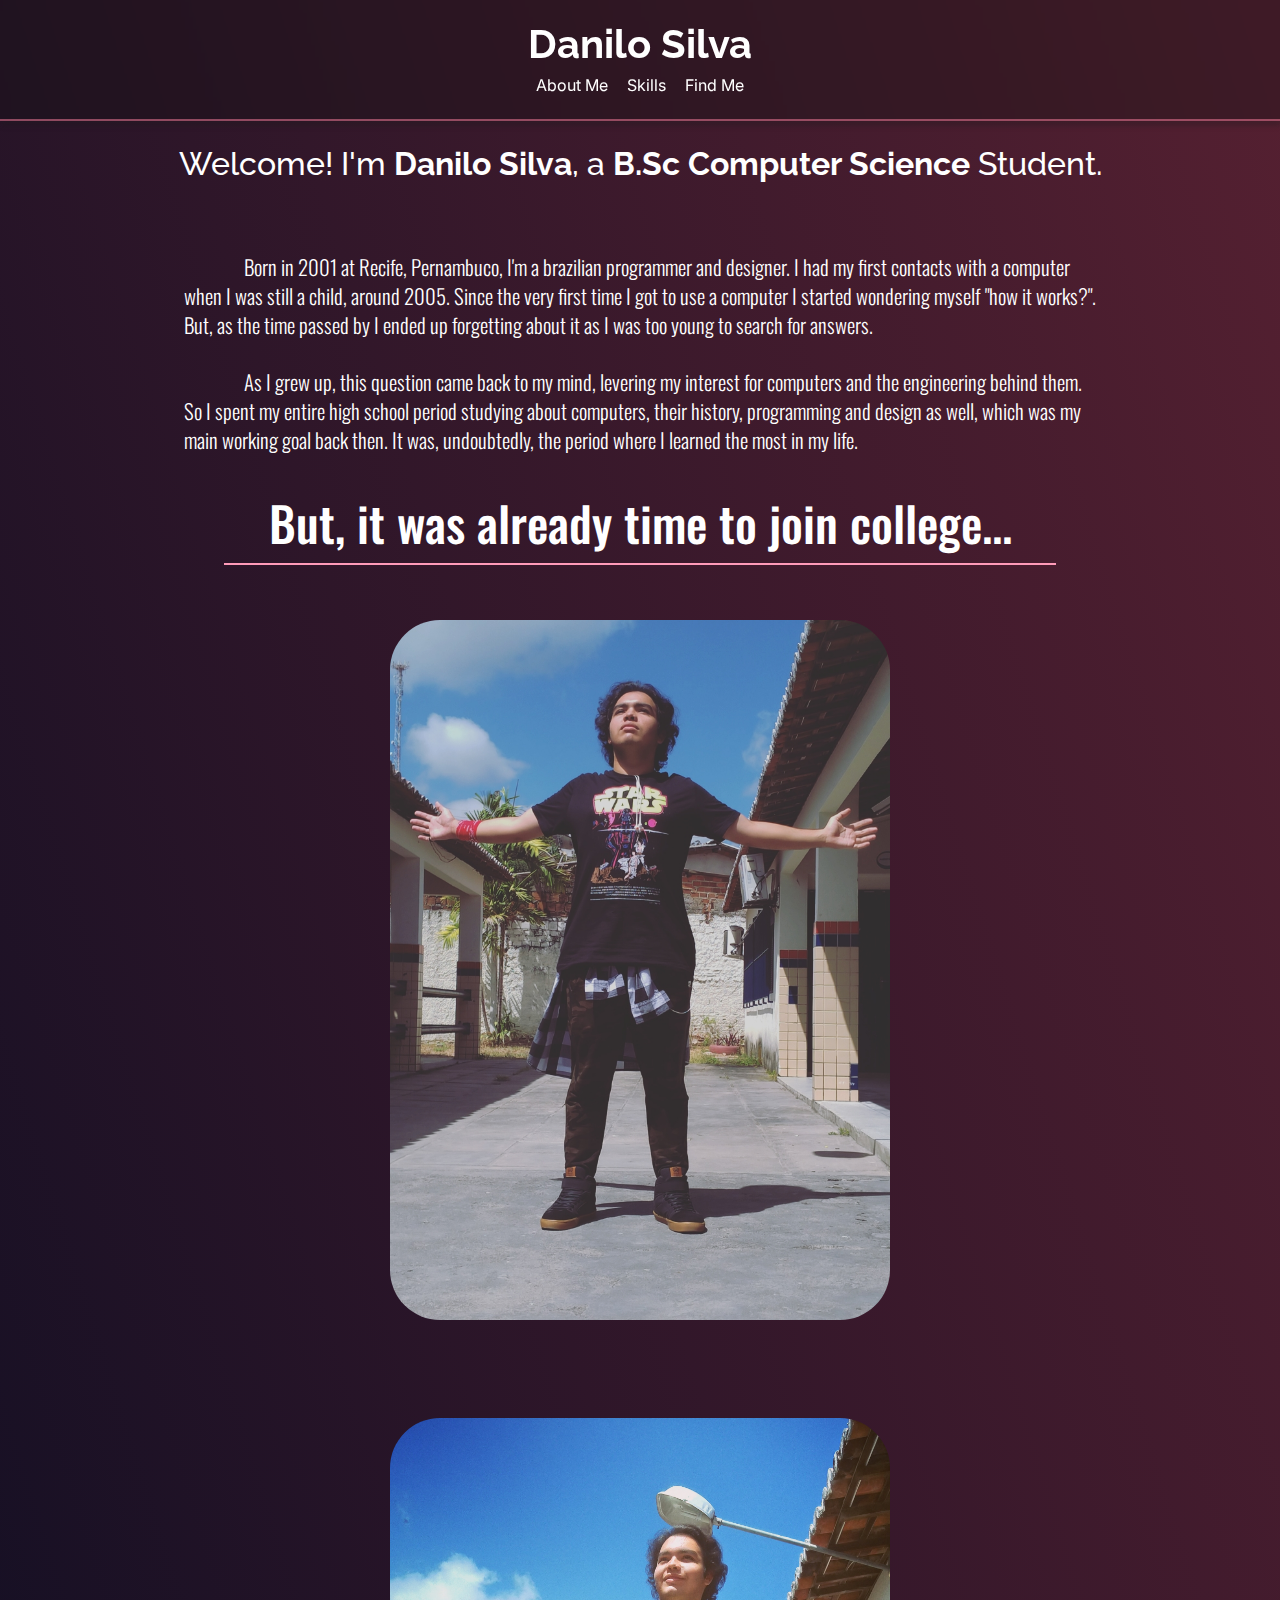
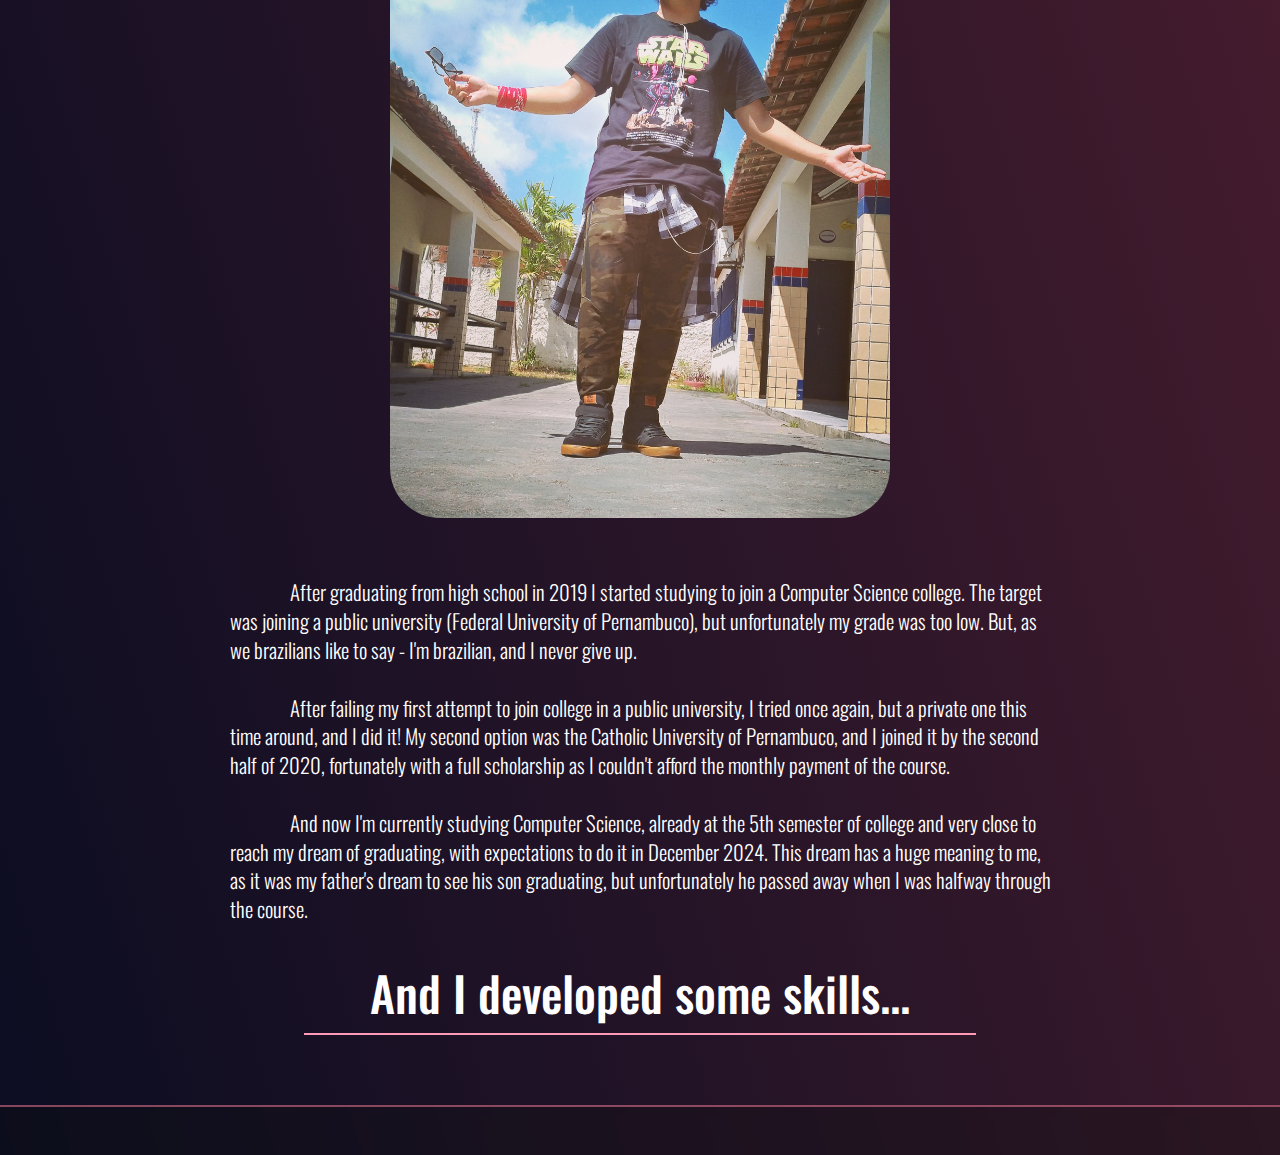
==== index.html @ d2ba4425 "adding project to the repository" ====
<!DOCTYPE html>
<html lang="en">
  <head>
    <meta charset="UTF-8" />
    <meta http-equiv="X-UA-Compatible" content="IE=edge" />
    <meta name="viewport" content="width=device-width, initial-scale=1.0" />
    <meta
      name="description"
      content="Curriculum of Danilo Silva, a B.Sc Computer Science student."
    />
    <title>Danilo Silva B.Sc CS Student</title>

    <!-- Icon -->
    <link rel="icon" type="image/x-icon" href="./assets/icon/favicon.ico" />

    <!-- CSS -->
    <link rel="stylesheet" href="./reset.css" />
    <link rel="stylesheet" href="./style.css" />

    <!-- Fonts -->
    <link rel="preconnect" href="https://fonts.googleapis.com" />
    <link rel="preconnect" href="https://fonts.gstatic.com" crossorigin />
    <link
      href="https://fonts.googleapis.com/css2?family=Inter&family=Oswald:wght@300;400;500&family=Raleway:wght@400;500;700&display=swap"
      rel="stylesheet"
    />
  </head>
  <body>
    <!-- Page Header -->
    <header class="pageHeader">
      <div class="headerTitle">
        <h1 class="headerTitleText">Danilo Silva</h1>
      </div>
      <nav class="headerNavigationMenu">
        <a class="menuOption" href="#about" id="aboutOption">About Me</a>
        <a class="menuOption" href="#skills" id="skillsOption">Skills</a>
        <a class="menuOption" href="#findMe" id="contactOption">Find Me</a>
      </nav>
    </header>

    <!-- Page Main Content -->
    <main class="pageMainContent">
      <div class="mainContentParentDiv">
        <div class="mainContentTitle">
          <h1 class="mainContentTitleText">
            Welcome! I'm <span id="titleSpan">Danilo Silva</span>, a
            <span id="titleSpan">B.Sc Computer Science</span> Student.
          </h1>
        </div>
        <div class="middleContentWrapper" id="about">
          <section class="firstBiographyContent" id="firstBioSection">
            <div class="firstBioDiv">
              <pre class="firstBiographyText">
                Born in 2001 at Recife, Pernambuco, I'm a brazilian programmer and designer. I had my first contacts with a computer <br /> when I was still a child, around 2005. Since the very first time I got to use a computer I started wondering myself "how it works?". <br /> But, as the time passed by I ended up forgetting about it as I was too young to search for answers.

                As I grew up, this question came back to my mind, levering my interest for computers and the engineering behind them. <br /> So I spent my entire high school period studying about computers, their history, programming and design as well, which was my <br /> main working goal back then. It was, undoubtedly, the period where I learned the most in my life.
              </pre>
              <div class="firstImpactTextDiv">
                <a href="#secondBioSection" id="scrollToSecondBio"
                  ><h3 class="firstImpactText">
                    But, it was already
                    <span id="collegeTime">time to join college...</span>
                  </h3>
                </a>
              </div>
            </div>
            <div class="firstImageDiv">
              <img
                src="assets/images/IMG_20191203_114651_230.jpg"
                id="daniloPic1"
              />
            </div>
          </section>
          <section class="secondBiographyContent" id="secondBioSection">
            <div class="secondImageDiv">
              <img
                src="./assets/images/IMG_20191203_154148_904.jpg"
                id="daniloPic2"
              />
            </div>
            <div class="secondBioDiv">
              <pre class="secondBiographyText">
                After graduating from high school in 2019 I started studying to join a Computer Science college. The target <br /> was joining a public university (Federal University of Pernambuco), but unfortunately my grade was too low. But, as <br /> we brazilians like to say - I'm brazilian, and I never give up.

                After failing my first attempt to join college in a public university, I tried once again, but a private one this <br /> time around, and I did it! My second option was the Catholic University of Pernambuco, and I joined it by the second <br /> half of 2020, fortunately with a full scholarship as I couldn't afford the monthly payment of the course.

                And now I'm currently studying Computer Science, already at the 5th semester of college and very close to <br /> reach my dream of graduating, with expectations to do it in December 2024. This dream has a huge meaning to me, <br /> as it was my father's dream to see his son graduating, but unfortunately he passed away when I was halfway through <br /> the course.
              </pre>
              <div class="secondImpactTextDiv">
                <a href="#secondBioSection" id="scrollToSkills"
                  ><h3 class="secondImpactText">
                    And I developed
                    <span id="someSkills">some skills...</span>
                  </h3>
                </a>
              </div>
            </div>
          </section>
        </div>
      </div>
    </main>

    <!-- Page Footer -->
    <footer class="pageFooter"></footer>
  </body>

  <!-- Script -->
  <link rel="script" href="./script.js" />
</html>
---- style.css ----
@import url("./reset.css");

html {
  scroll-behavior: smooth;
  margin: 0px;
  min-height: 100%;
}

body {
  background: linear-gradient(252.44deg, #552031 0%, #0B0D22 100%);
  box-sizing: border-box;
  overflow: overlay;
}

::-webkit-scrollbar {
  width: 0.5rem;
}

::-webkit-scrollbar-track {
  background: #29436900;
  margin-block: 0.3rem;
}

::-webkit-scrollbar-thumb {
  background: #0b0d2238;
  border-radius: 5rem;
}

::-webkit-scrollbar-thumb:horizontal {
  background: #f7a2cd00;
}

::-webkit-scrollbar-thumb:hover {
  background: #0b0d2279;
}

/* Page Header Style */
.pageHeader {
  background: rgba(17, 17, 17, 0.322);
  display: flex;
  flex-direction: column;
  flex-wrap: wrap;
  justify-content: center;
  align-items: center;
  padding: 1.5rem;
  border-bottom: solid 2px rgba(255, 129, 161, 0.5);
  gap: 0.8rem;
  backdrop-filter: blur(5px);
  box-shadow: 1px 5px 5px rgba(27, 27, 27, 0.295);
}

.headerTitle {
  display: flex;
  flex-direction: row;
  flex-wrap: wrap;
  justify-content: center;
}

.headerTitleText {
  font-family: 'Raleway', serif;
  color: white;
  font-size: 2.5rem;
  font-weight: 700;
}

.headerNavigationMenu {
  display: flex;
  flex-direction: row;
  justify-content: space-around;
  gap: 1.2rem;
}

.menuOption {
  font-family: 'Inter', serif;
  color: white;
  text-decoration: none;
  border-bottom: 0.2px solid rgba(255, 255, 255, 0);
  transition: 1s;
}

.menuOption:after {
  display: block;
  content: '';
  border-bottom: 0.2px solid #ff6d9b;
  transform: scaleX(0);
  transition: 1s;
}

.menuOption:hover {
  color: #ff6d9b;
}

.menuOption:hover:after {
  transform: scaleX(1);
}

/* Main Page Content Style */
.mainContentParentDiv {
  display: flex;
  flex-direction: column;
  flex-wrap: wrap;
  justify-content: space-around;
  align-items: center;
}

.mainContentTitle {
  display: flex;
  flex-direction: row;
  flex-wrap: wrap;
  justify-content: center;
  align-items: center;
  margin-top: 1.7rem;
}

.mainContentTitleText {
  font-family: 'Raleway', serif;
  color: white;
  font-size: 2rem;
  font-weight: 500;
}

#titleSpan {
  font-weight: 700;
  transition: 1s;
}

.mainContentTitleText:hover #titleSpan {
  color: rgb(255, 157, 186);
}

.middleContentWrapper {
  display: flex;
  flex-direction: column;
  flex-wrap: wrap;
  justify-content: space-around;
  align-items: center;
  gap: 3rem;
  margin-top: 0.5rem;
}

.firstBiographyContent {
  display: flex;
  flex-direction: row;
  flex-wrap: wrap;
  justify-content: space-around;
  align-items: center;
  margin: 10px;
  padding: 5px;
}

.firstImageDiv {
  display: flex;
  flex-direction: row;
  justify-content: right;
  padding: 5px;
}

.firstBioDiv {
  display: flex;
  flex-direction: column;
  flex-wrap: wrap;
  justify-content: center;
  align-items: center;
  margin: 50px;
}

.firstBiographyText {
  display: flex;
  flex-wrap: wrap;
  flex-direction: row;
  font-family: 'Oswald', serif;
  color: white;
  font-weight: 300;
  font-size: 1.3rem;
  line-height: 1.8rem;
}

.firstImpactTextDiv {
  display: flex;
  flex-direction: row;
  justify-content: center;
  align-items: center;
  padding: 1rem;
  border-bottom: solid 2px rgb(255, 155, 185);
  width: 50rem;
}

.firstImpactText {
  font-family: 'Oswald', serif;
  color: white;
  font-weight: 500;
  font-size: 3rem;
  text-align: center;
}

#scrollToSecondBio {
  text-decoration: none;
}

#collegeTime {
  transition: 1s;
}

.firstImpactText:hover #collegeTime {
  color: rgb(255, 157, 186);
}

#daniloPic1 {
  width: 500px;
  height: 700px;
  object-fit: cover;
  border-radius: 50px;
  transition: 1s;
}

#daniloPic1:hover {
  box-shadow: 5px 5px 10px rgba(255, 142, 199, 0.233);
}

.secondBiographyContent {
  display: flex;
  flex-direction: row;
  flex-wrap: wrap;
  justify-content: space-around;
  align-items: center;
  margin: 10px;
  padding: 10px;
}

.secondImageDiv {
  display: flex;
  flex-direction: row;
  justify-content: right;
  padding: 10px;
}

.secondBioDiv {
  display: flex;
  flex-direction: column;
  flex-wrap: wrap;
  justify-content: center;
  align-items: center;
  margin: 50px;
}

.secondBiographyText {
  display: flex;
  flex-wrap: wrap;
  flex-direction: row;
  font-family: 'Oswald', serif;
  color: white;
  font-weight: 300;
  font-size: 1.3rem;
  line-height: 1.8rem;
}

.secondImpactTextDiv {
  display: flex;
  flex-direction: row;
  justify-content: center;
  align-items: center;
  flex-wrap: wrap;
  padding: 1rem;
  border-bottom: solid 2px rgb(255, 155, 185);
  width: 40rem;
}

.secondImpactText {
  font-family: 'Oswald', serif;
  color: white;
  font-weight: 500;
  font-size: 3rem;
  text-align: center;
}

#someSkills {
  transition: 1s;
}

.secondImpactText:hover #someSkills {
  color: rgb(255, 157, 186);
}

#scrollToSkills {
  text-decoration: none;
}

#daniloPic2 {
  width: 500px;
  height: 700px;
  object-fit: cover;
  border-radius: 50px;
  transition: 1s;
}

#daniloPic2:hover {
  box-shadow: 5px 5px 10px rgba(255, 142, 199, 0.233);
}

/* Page Footer Style */
.pageFooter {
  background: rgba(17, 17, 17, 0.322);
  display: flex;
  flex-direction: column;
  flex-wrap: wrap;
  justify-content: center;
  align-items: center;
  padding: 1.5rem;
  border-top: solid 2px rgba(255, 129, 161, 0.5);
  gap: 0.8rem;
  backdrop-filter: blur(5px);
  box-shadow: 1px 5px 5px rgba(27, 27, 27, 0.295);
}
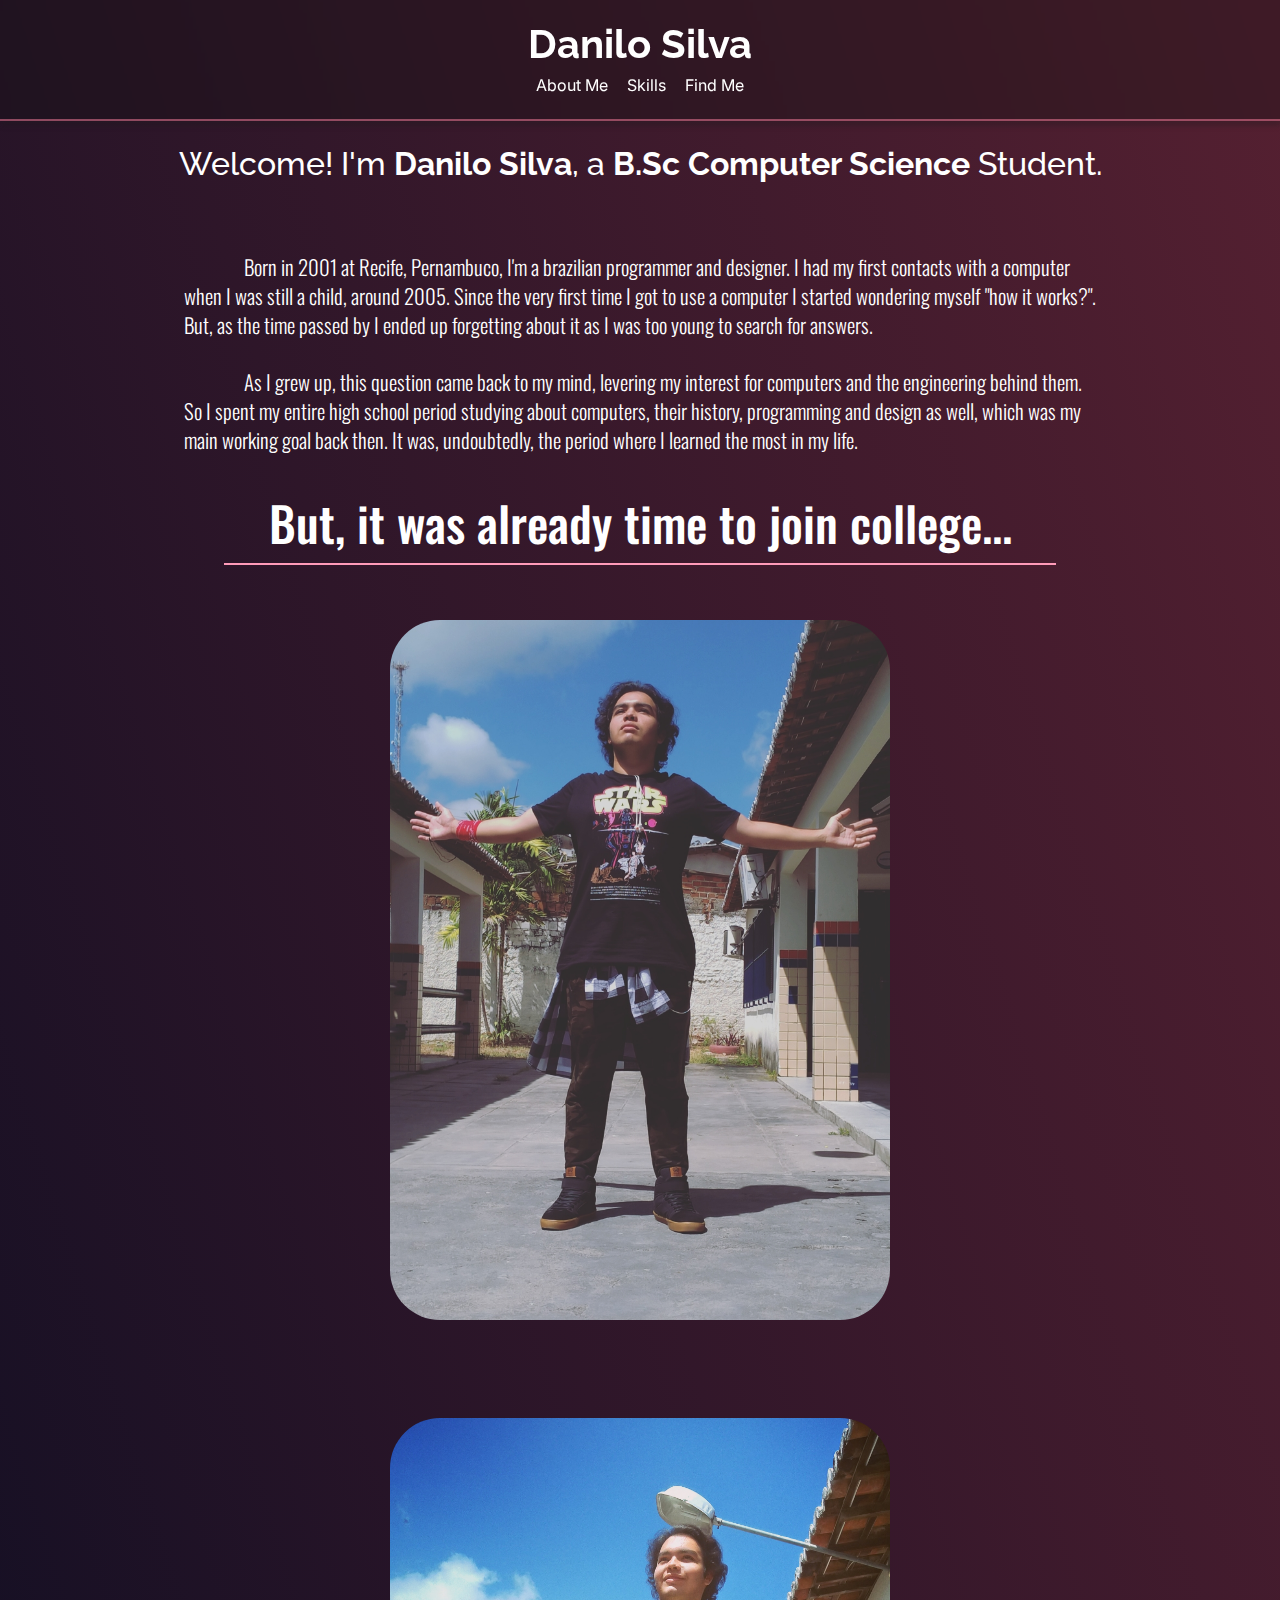
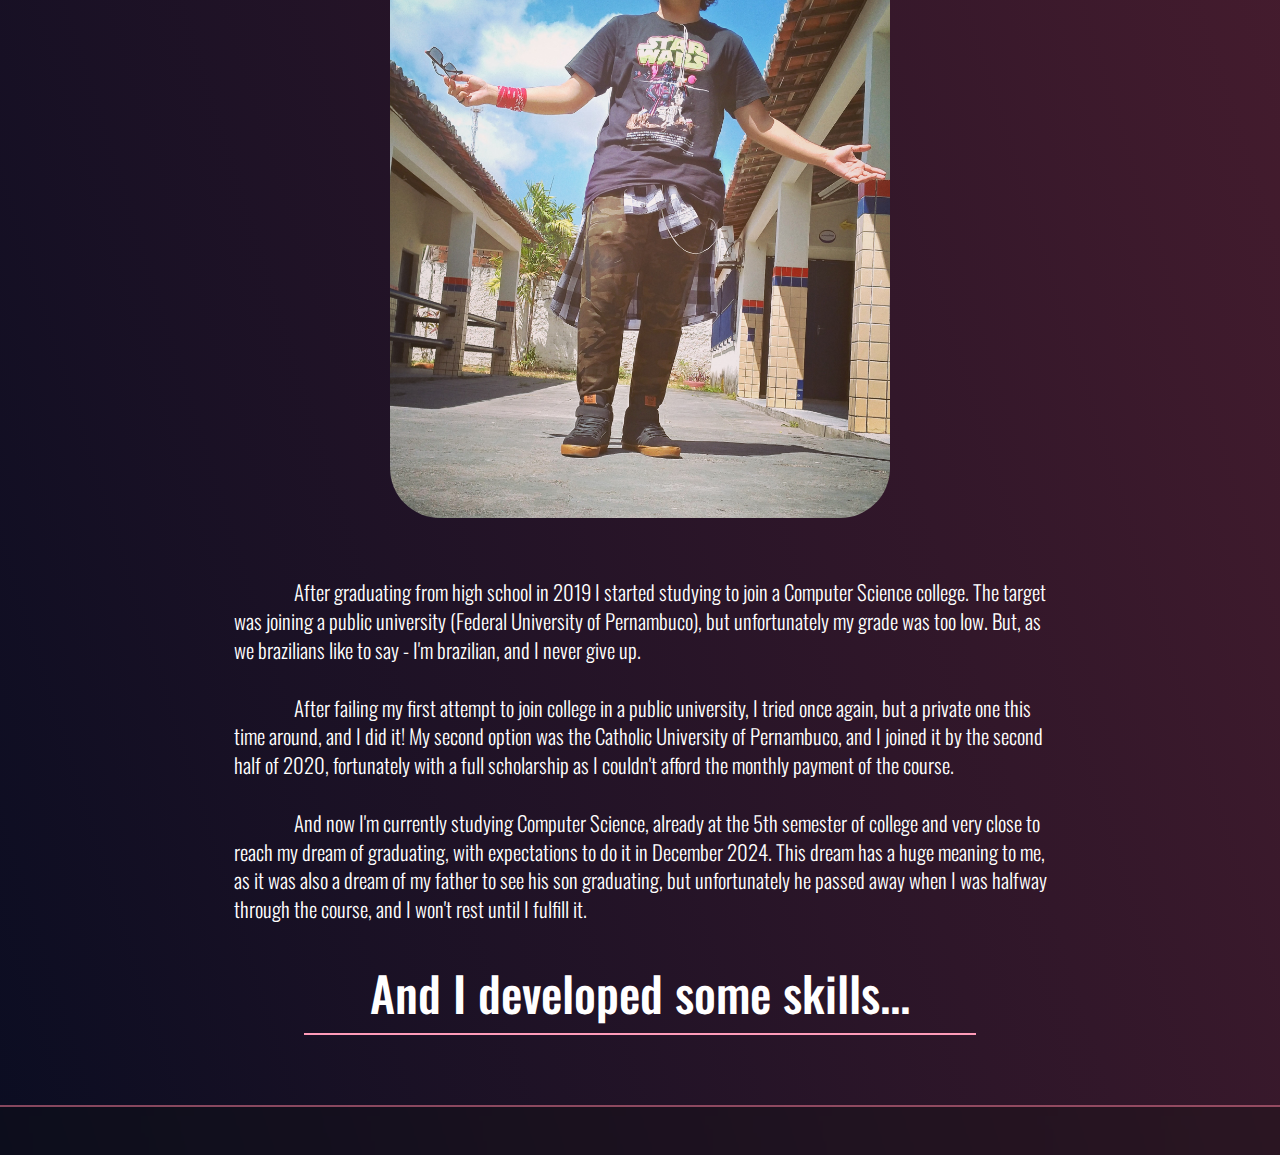
==== commit 11600f56: "fixing incongruences" ====
--- a/index.html
+++ b/index.html
@@ -48,6 +48,7 @@
           </h1>
         </div>
         <div class="middleContentWrapper" id="about">
+          <!-- Top Biography -->
           <section class="firstBiographyContent" id="firstBioSection">
             <div class="firstBioDiv">
               <pre class="firstBiographyText">
@@ -71,6 +72,8 @@
               />
             </div>
           </section>
+
+          <!-- Bottom Biography -->
           <section class="secondBiographyContent" id="secondBioSection">
             <div class="secondImageDiv">
               <img
@@ -84,10 +87,10 @@
 
                 After failing my first attempt to join college in a public university, I tried once again, but a private one this <br /> time around, and I did it! My second option was the Catholic University of Pernambuco, and I joined it by the second <br /> half of 2020, fortunately with a full scholarship as I couldn't afford the monthly payment of the course.
 
-                And now I'm currently studying Computer Science, already at the 5th semester of college and very close to <br /> reach my dream of graduating, with expectations to do it in December 2024. This dream has a huge meaning to me, <br /> as it was my father's dream to see his son graduating, but unfortunately he passed away when I was halfway through <br /> the course.
+                And now I'm currently studying Computer Science, already at the 5th semester of college and very close to <br /> reach my dream of graduating, with expectations to do it in December 2024. This dream has a huge meaning to me, <br /> as it was also a dream of my father to see his son graduating, but unfortunately he passed away when I was halfway <br /> through the course, and I won't rest until I fulfill it.
               </pre>
               <div class="secondImpactTextDiv">
-                <a href="#secondBioSection" id="scrollToSkills"
+                <a href="#skills" id="scrollToSkills"
                   ><h3 class="secondImpactText">
                     And I developed
                     <span id="someSkills">some skills...</span>
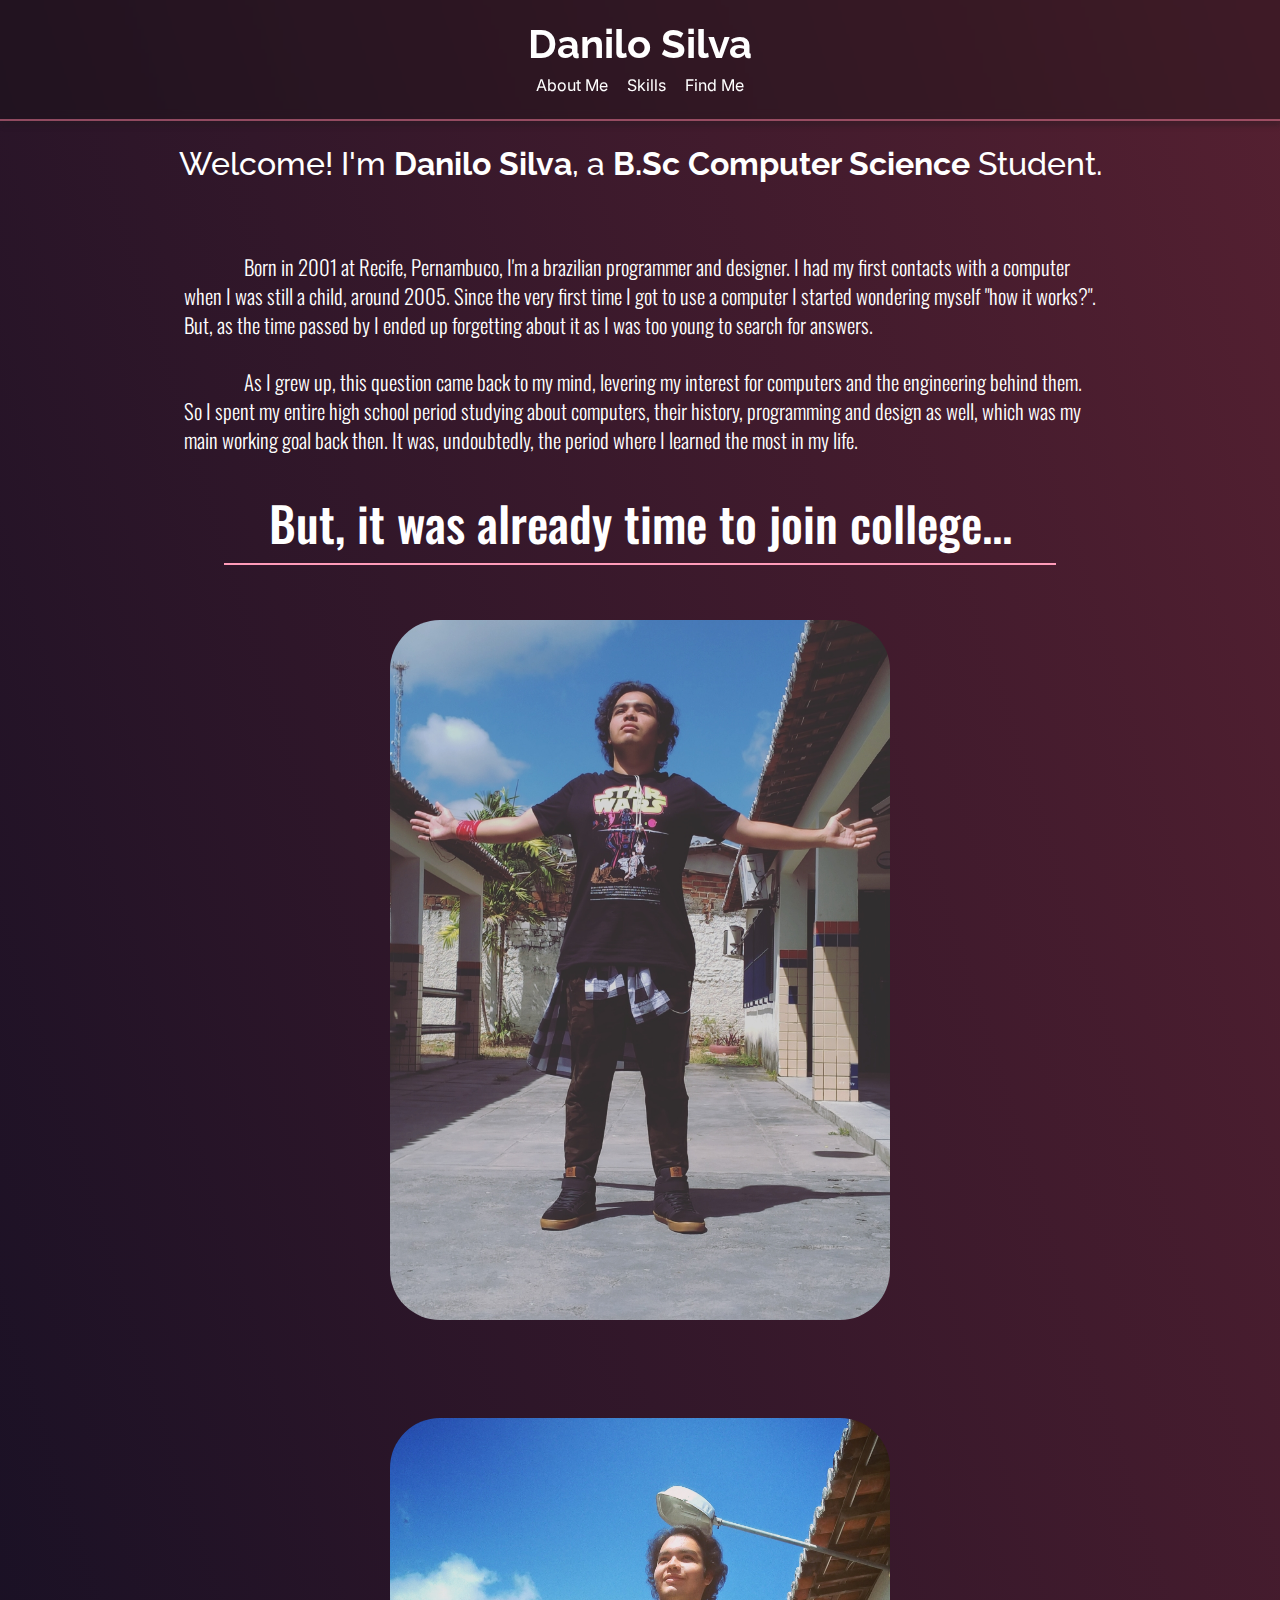
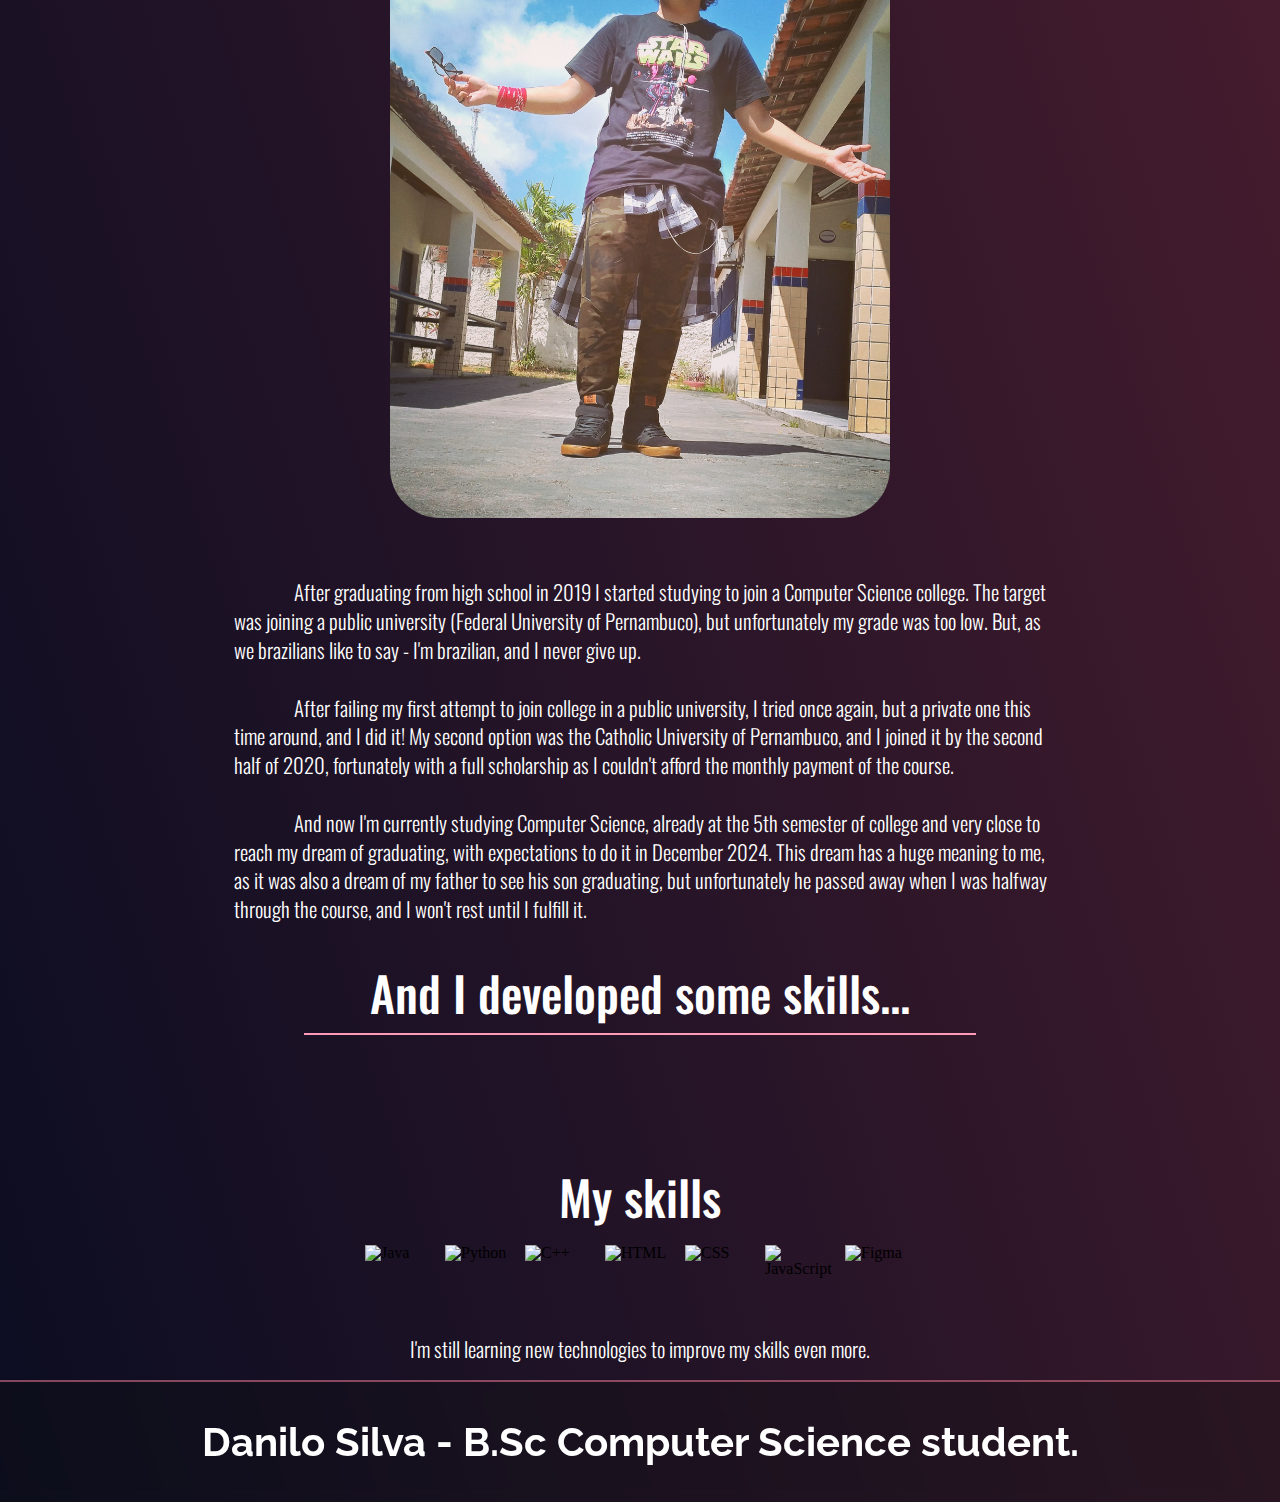
==== commit 3aee5865: "adding skills and footer" ====
--- a/index.html
+++ b/index.html
@@ -99,12 +99,67 @@
               </div>
             </div>
           </section>
+          <section class="mySkills" id="skills">
+            <div class="skillsTitle">
+              <h3 class="skillsTitleText">My skills</h3>
+            </div>
+            <div class="skillsIconsDiv">
+              <img
+                src="https://cdn.jsdelivr.net/gh/devicons/devicon/icons/java/java-original.svg"
+                class="skillIcon"
+                alt="Java"
+              />
+              <img
+                src="https://cdn.jsdelivr.net/gh/devicons/devicon/icons/python/python-original.svg"
+                class="skillIcon"
+                alt="Python"
+              />
+              <img
+                src="https://cdn.jsdelivr.net/gh/devicons/devicon/icons/cplusplus/cplusplus-original.svg"
+                class="skillIcon"
+                alt="C++"
+              />
+              <img
+                src="https://cdn.jsdelivr.net/gh/devicons/devicon/icons/html5/html5-original.svg"
+                class="skillIcon"
+                alt="HTML"
+              />
+              <img
+                src="https://cdn.jsdelivr.net/gh/devicons/devicon/icons/css3/css3-original.svg"
+                class="skillIcon"
+                alt="CSS"
+              />
+              <img
+                src="https://cdn.jsdelivr.net/gh/devicons/devicon/icons/javascript/javascript-original.svg"
+                class="skillIcon"
+                alt="JavaScript"
+              />
+              <img
+                src="https://cdn.jsdelivr.net/gh/devicons/devicon/icons/figma/figma-original.svg"
+                class="skillIcon"
+                alt="Figma"
+              />
+            </div>
+            <div class="skillsTextDiv">
+              <pre class="skillsText">
+I'm still learning new technologies to improve my skills even more.</pre
+              >
+            </div>
+          </section>
         </div>
       </div>
     </main>
 
     <!-- Page Footer -->
-    <footer class="pageFooter"></footer>
+    <footer class="pageFooter">
+      <div class="footerTitle">
+        <a class="footerBackToTop" href="#">
+          <h3 class="footerTitleText">
+            <span id="footerSpan">Danilo Silva</span> - <span id="footerSpan">B.Sc Computer Science</span> student.
+          </h3>
+        </a>
+      </div>
+    </footer>
   </body>
 
   <!-- Script -->
--- a/style.css
+++ b/style.css
@@ -297,6 +297,56 @@
   box-shadow: 5px 5px 10px rgba(255, 142, 199, 0.233);
 }
 
+.mySkills {
+  display: flex;
+  flex-direction: column;
+  justify-content: space-around;
+  align-items: center;
+  gap: 1.5rem;
+  margin: 20px;
+}
+
+.skillsTitle {
+  display: flex;
+  flex-direction: row;
+  justify-content: space-around;
+  align-items: center;
+}
+
+.skillsTitleText {
+  font-family: 'Oswald', serif;
+  color: white;
+  font-weight: 500;
+  font-size: 3rem;
+}
+
+.skillsIconsDiv {
+  display: flex;
+  flex-direction: row;
+  justify-content: space-around;
+  align-items: center;
+  gap: 10px;
+}
+
+.skillIcon {
+  width: 70px;
+  height: 70px;
+}
+
+.skillsTextDiv {
+  display: flex;
+  flex-direction: row;
+  justify-content: center;
+  align-items: center;
+}
+
+.skillsText {
+  font-family: 'Oswald', serif;
+  color: white;
+  font-weight: 300;
+  font-size: 1.3rem;
+}
+
 /* Page Footer Style */
 .pageFooter {
   background: rgba(17, 17, 17, 0.322);
@@ -305,9 +355,35 @@
   flex-wrap: wrap;
   justify-content: center;
   align-items: center;
-  padding: 1.5rem;
+  padding: 2.5rem;
   border-top: solid 2px rgba(255, 129, 161, 0.5);
   gap: 0.8rem;
   backdrop-filter: blur(5px);
   box-shadow: 1px 5px 5px rgba(27, 27, 27, 0.295);
+}
+
+.footerTitle {
+  display: flex;
+  flex-direction: row;
+  flex-wrap: wrap;
+  justify-content: center;
+}
+
+.footerBackToTop {
+  text-decoration: none;
+}
+
+.footerTitleText {
+  font-family: 'Raleway', serif;
+  color: white;
+  font-size: 2.5rem;
+  font-weight: 700;
+}
+
+#footerSpan {
+  transition: 1s;
+}
+
+.footerTitleText:hover #footerSpan {
+  color: rgb(255, 157, 186);
 }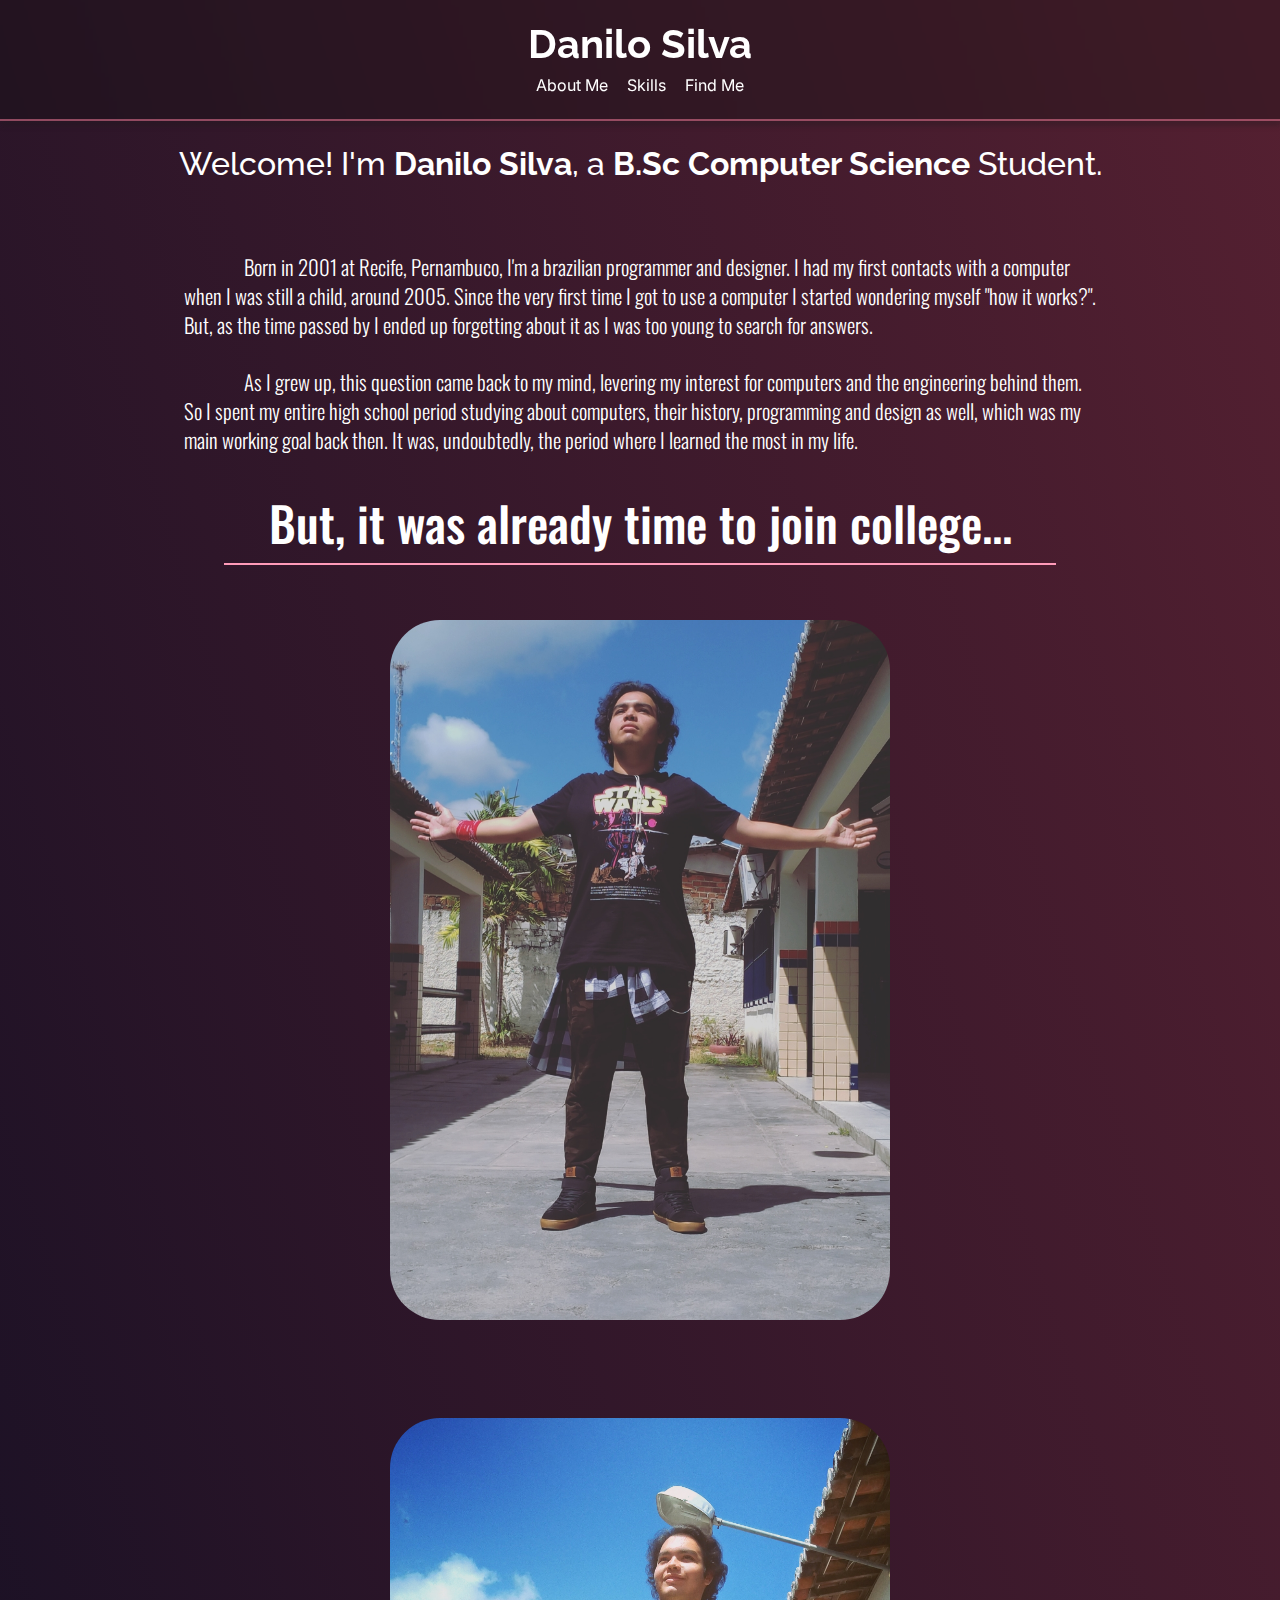
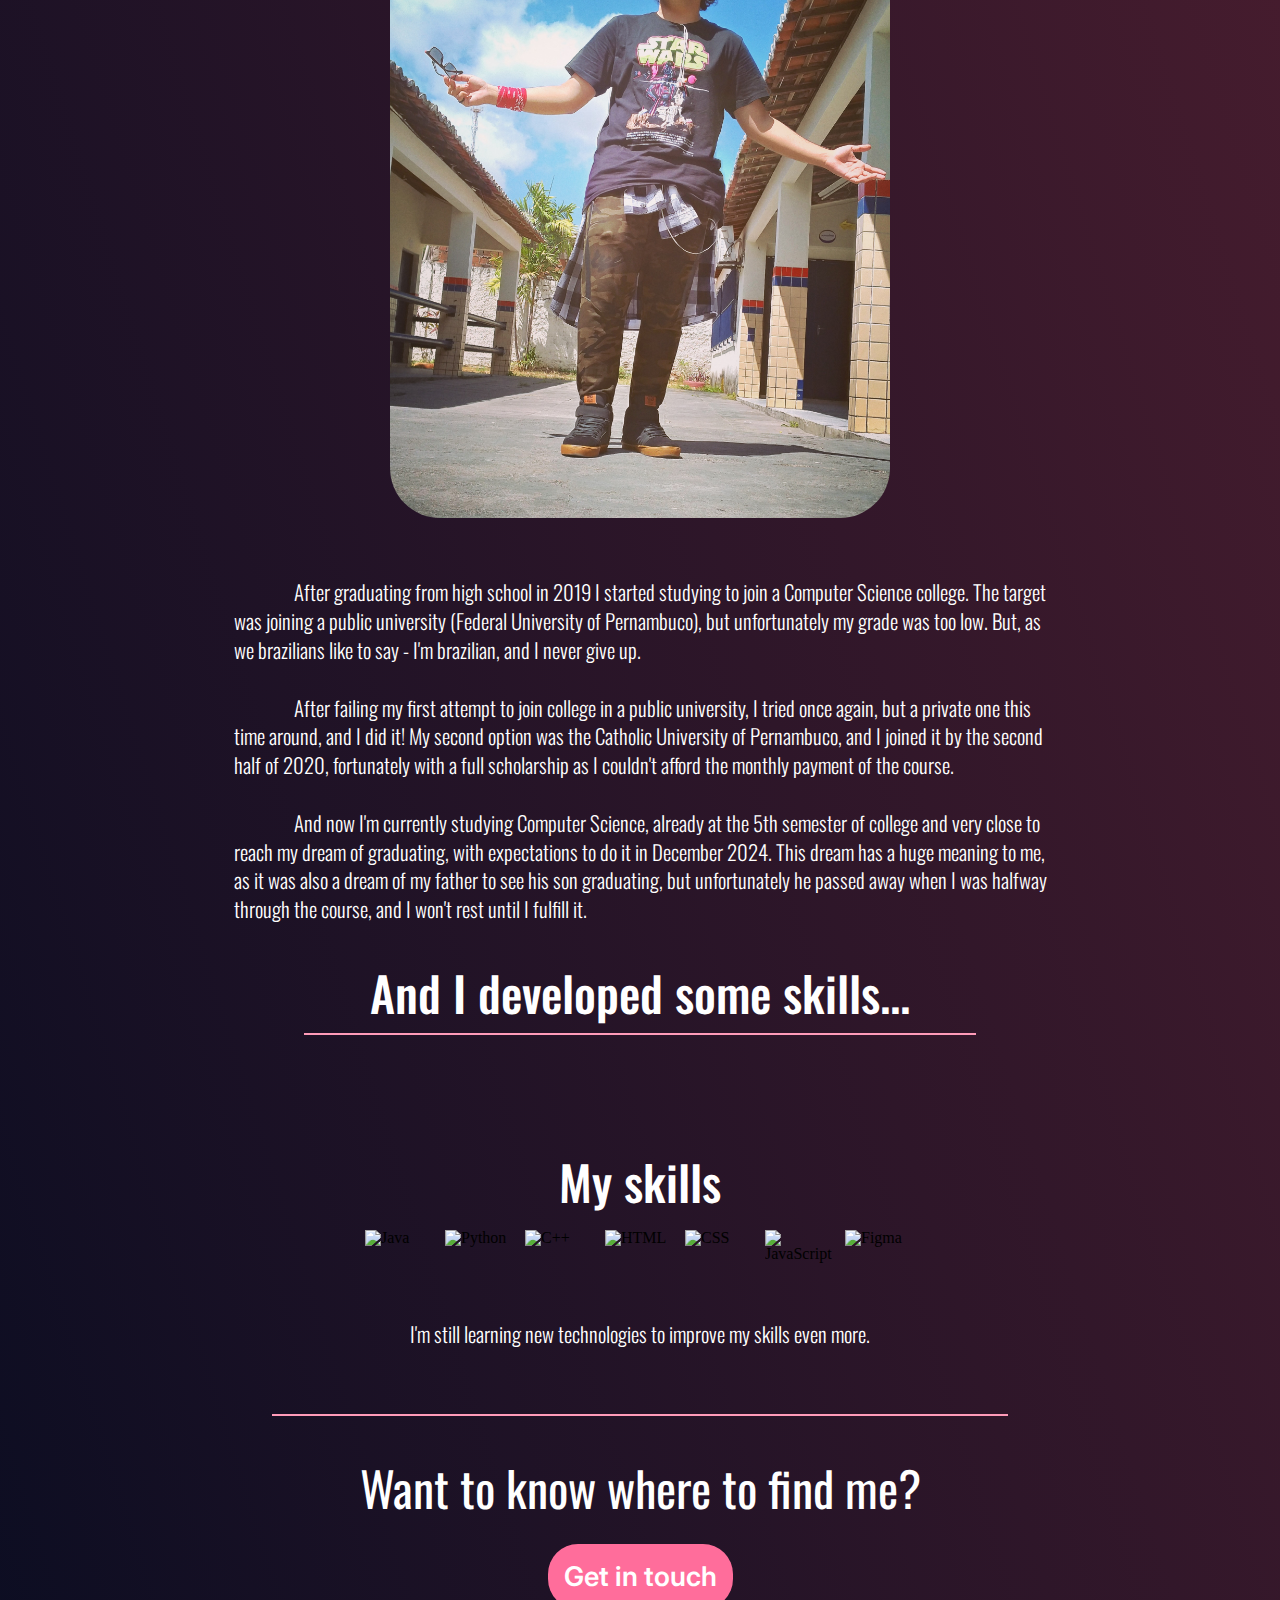
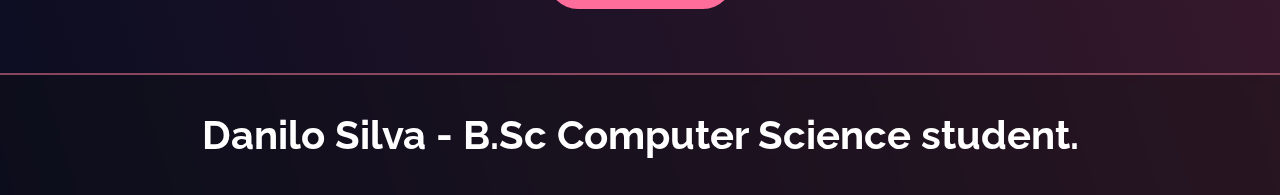
==== commit a96cc532: "adding contact page and redirection" ====
--- a/index.html
+++ b/index.html
@@ -21,7 +21,7 @@
     <link rel="preconnect" href="https://fonts.googleapis.com" />
     <link rel="preconnect" href="https://fonts.gstatic.com" crossorigin />
     <link
-      href="https://fonts.googleapis.com/css2?family=Inter&family=Oswald:wght@300;400;500&family=Raleway:wght@400;500;700&display=swap"
+      href="https://fonts.googleapis.com/css2?family=Inter:wght@400;600&family=Oswald:wght@300;400;500&family=Raleway:wght@400;500;700&display=swap"
       rel="stylesheet"
     />
   </head>
@@ -42,12 +42,12 @@
     <main class="pageMainContent">
       <div class="mainContentParentDiv">
         <div class="mainContentTitle">
-          <h1 class="mainContentTitleText">
+          <h1 class="mainContentTitleText" id="about">
             Welcome! I'm <span id="titleSpan">Danilo Silva</span>, a
             <span id="titleSpan">B.Sc Computer Science</span> Student.
           </h1>
         </div>
-        <div class="middleContentWrapper" id="about">
+        <div class="middleContentWrapper">
           <!-- Top Biography -->
           <section class="firstBiographyContent" id="firstBioSection">
             <div class="firstBioDiv">
@@ -146,6 +146,16 @@
               >
             </div>
           </section>
+          <section class="contact" id="findMe">
+            <div class="contactContent">
+              <h3 class="contactTitleText">
+                Want to know <span id="whereToFind">where to find me</span>?
+              </h3>
+              <button type="button" name="contact" id="contactButton">
+                Get in touch
+              </button>
+            </div>
+          </section>
         </div>
       </div>
     </main>
@@ -155,7 +165,8 @@
       <div class="footerTitle">
         <a class="footerBackToTop" href="#">
           <h3 class="footerTitleText">
-            <span id="footerSpan">Danilo Silva</span> - <span id="footerSpan">B.Sc Computer Science</span> student.
+            <span id="footerSpan">Danilo Silva</span> -
+            <span id="footerSpan">B.Sc Computer Science</span> student.
           </h3>
         </a>
       </div>
@@ -163,5 +174,5 @@
   </body>
 
   <!-- Script -->
-  <link rel="script" href="./script.js" />
+  <script src="./script.js"></script>
 </html>
--- a/style.css
+++ b/style.css
@@ -303,7 +303,7 @@
   justify-content: space-around;
   align-items: center;
   gap: 1.5rem;
-  margin: 20px;
+  margin: 5px;
 }
 
 .skillsTitle {
@@ -345,6 +345,50 @@
   color: white;
   font-weight: 300;
   font-size: 1.3rem;
+}
+
+.contactContent {
+  display: flex;
+  flex-direction: column;
+  flex-wrap: wrap;
+  align-items: center;
+  justify-content: space-around;
+  gap: 2rem;
+  padding: 3rem;
+  border-top: solid 2px rgb(255, 155, 185);
+  margin: 1rem;
+  width: 40rem;
+}
+
+.contactTitleText {
+  font-family: 'Oswald', serif;
+  color: white;
+  font-size: 3rem;
+}
+
+#whereToFind {
+  transition: 1s;
+}
+
+.contactContent:hover #whereToFind {
+  color: rgb(255, 157, 186);
+}
+
+#contactButton {
+  font-family: 'Inter', serif;
+  color: white;
+  background-color: #ff6d9b;
+  font-size: 1.7rem;
+  font-weight: 600;
+  border: 0;
+  border-radius: 30px;
+  cursor: pointer;
+  padding: 1rem;
+  transition: 1s;
+}
+
+#contactButton:hover {
+  background-color: #ac4666;
 }
 
 /* Page Footer Style */
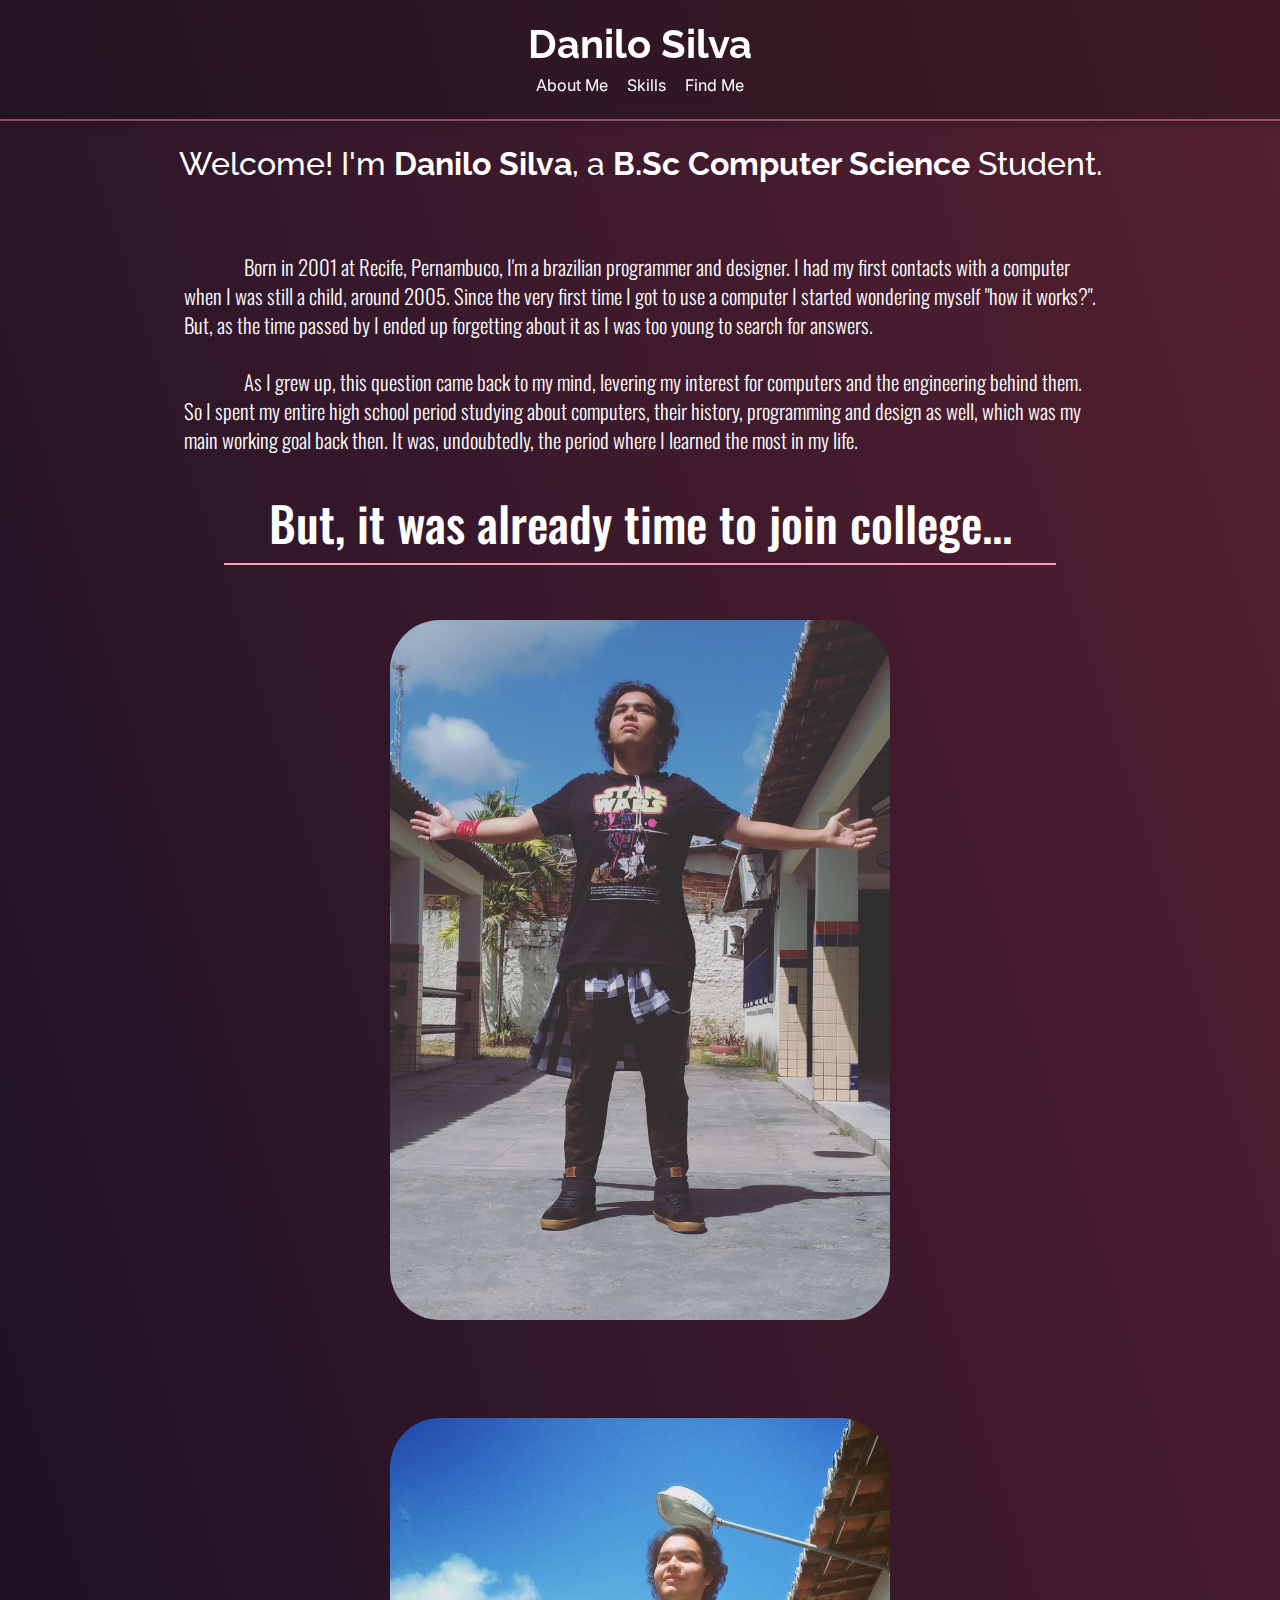
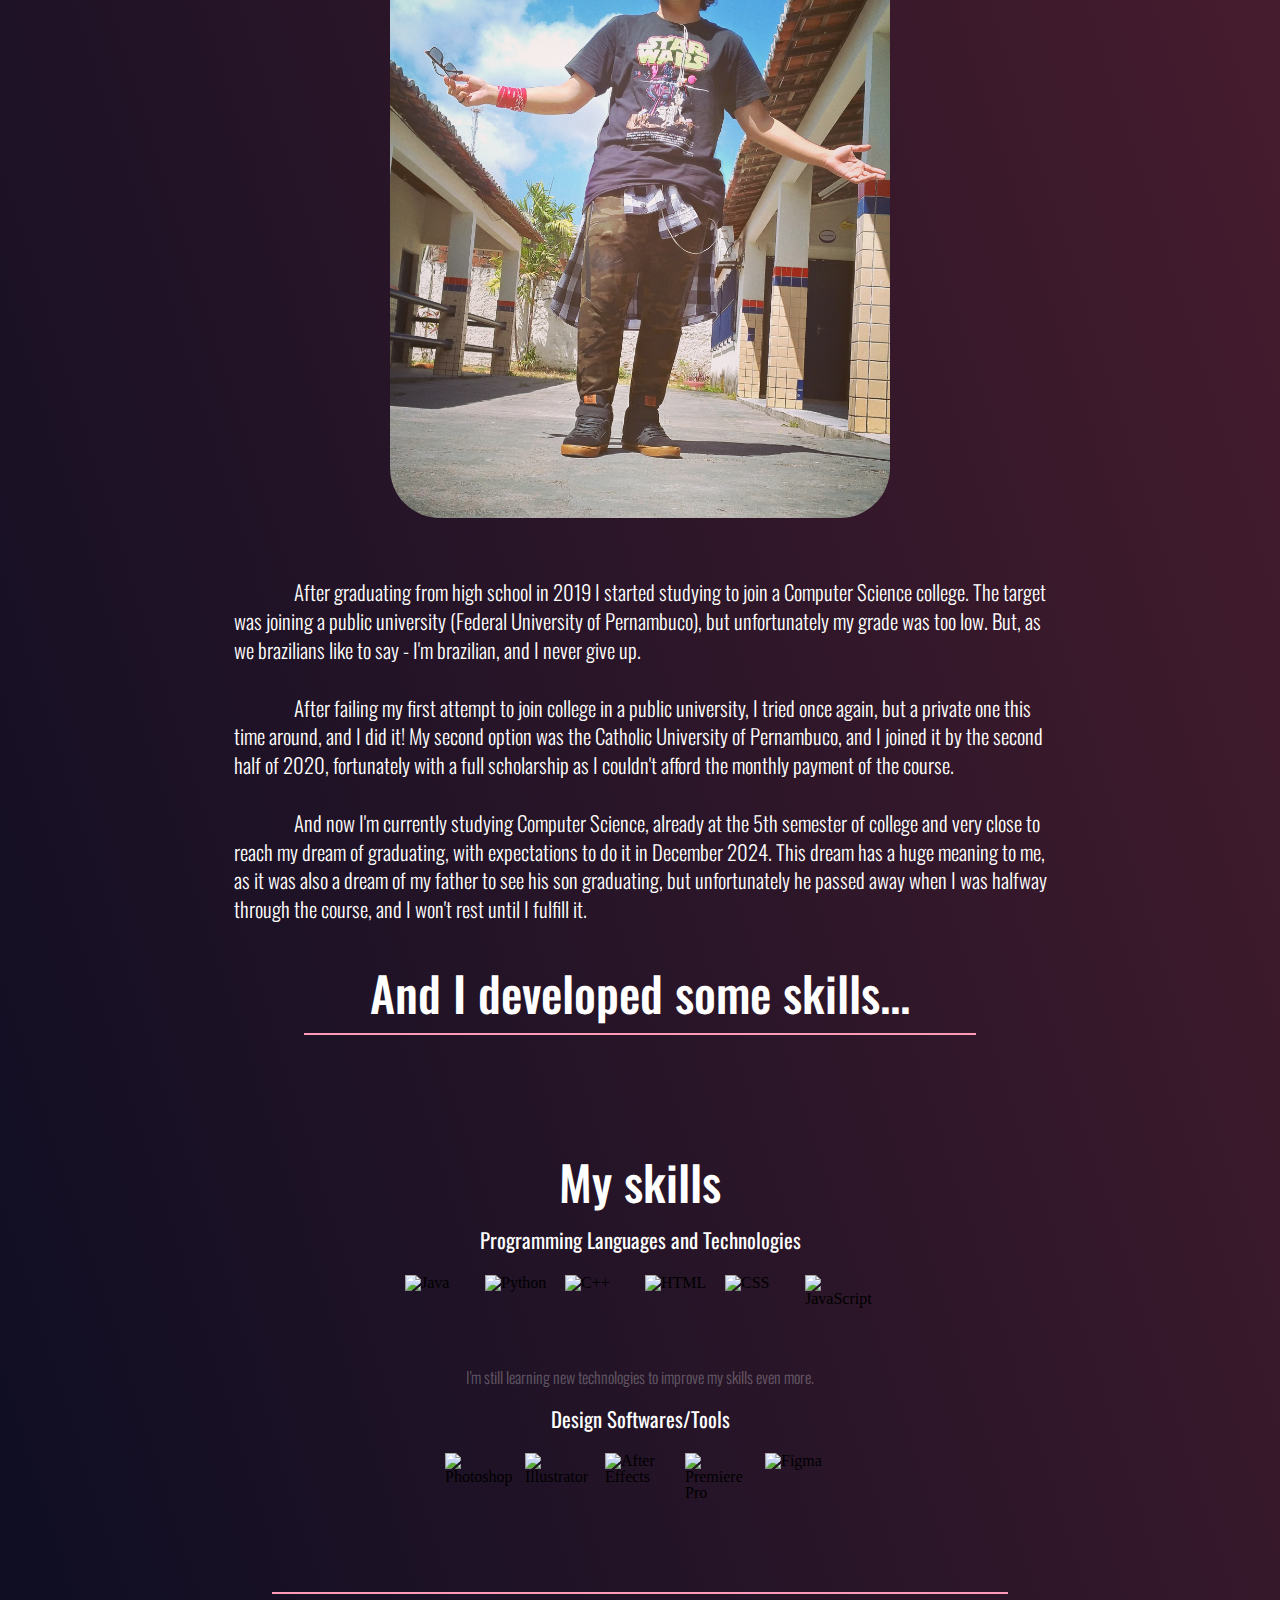
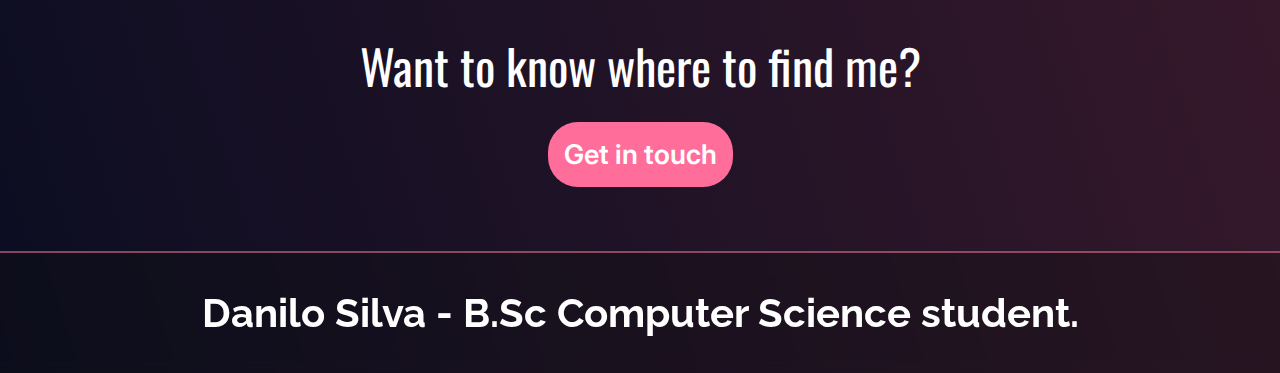
==== commit 53c9ddae: "implementing contact page and adding tilt effect" ====
--- a/index.html
+++ b/index.html
@@ -69,6 +69,7 @@
               <img
                 src="assets/images/IMG_20191203_114651_230.jpg"
                 id="daniloPic1"
+                data-tilt
               />
             </div>
           </section>
@@ -79,6 +80,7 @@
               <img
                 src="./assets/images/IMG_20191203_154148_904.jpg"
                 id="daniloPic2"
+                data-tilt
               />
             </div>
             <div class="secondBioDiv">
@@ -103,47 +105,88 @@
             <div class="skillsTitle">
               <h3 class="skillsTitleText">My skills</h3>
             </div>
+            <div class="skillType">
+              <h3 class="skillTypeTitle">
+                Programming Languages and Technologies
+              </h3>
+            </div>
             <div class="skillsIconsDiv">
               <img
                 src="https://cdn.jsdelivr.net/gh/devicons/devicon/icons/java/java-original.svg"
                 class="skillIcon"
                 alt="Java"
+                data-tilt
               />
               <img
                 src="https://cdn.jsdelivr.net/gh/devicons/devicon/icons/python/python-original.svg"
                 class="skillIcon"
                 alt="Python"
+                data-tilt
               />
               <img
                 src="https://cdn.jsdelivr.net/gh/devicons/devicon/icons/cplusplus/cplusplus-original.svg"
                 class="skillIcon"
                 alt="C++"
+                data-tilt
               />
               <img
                 src="https://cdn.jsdelivr.net/gh/devicons/devicon/icons/html5/html5-original.svg"
                 class="skillIcon"
                 alt="HTML"
+                data-tilt
               />
               <img
                 src="https://cdn.jsdelivr.net/gh/devicons/devicon/icons/css3/css3-original.svg"
                 class="skillIcon"
                 alt="CSS"
+                data-tilt
               />
               <img
                 src="https://cdn.jsdelivr.net/gh/devicons/devicon/icons/javascript/javascript-original.svg"
                 class="skillIcon"
                 alt="JavaScript"
-              />
-              <img
-                src="https://cdn.jsdelivr.net/gh/devicons/devicon/icons/figma/figma-original.svg"
-                class="skillIcon"
-                alt="Figma"
+                data-tilt
               />
             </div>
             <div class="skillsTextDiv">
               <pre class="skillsText">
 I'm still learning new technologies to improve my skills even more.</pre
               >
+            </div>
+            <div class="skillType">
+              <h3 class="skillTypeTitle">Design Softwares/Tools</h3>
+            </div>
+            <div class="skillsIconsDiv">
+              <img
+                src="https://cdn.jsdelivr.net/gh/devicons/devicon/icons/photoshop/photoshop-plain.svg"
+                class="skillIcon"
+                alt="Photoshop"
+                data-tilt
+              />
+              <img
+                src="https://cdn.jsdelivr.net/gh/devicons/devicon/icons/illustrator/illustrator-plain.svg"
+                class="skillIcon"
+                alt="Illustrator"
+                data-tilt
+              />
+              <img
+                src="https://cdn.jsdelivr.net/gh/devicons/devicon/icons/aftereffects/aftereffects-original.svg"
+                class="skillIcon"
+                alt="After Effects"
+                data-tilt
+              />
+              <img
+                src="https://cdn.jsdelivr.net/gh/devicons/devicon/icons/premierepro/premierepro-original.svg"
+                class="skillIcon"
+                alt="Premiere Pro"
+                data-tilt
+              />
+              <img
+                src="https://cdn.jsdelivr.net/gh/devicons/devicon/icons/figma/figma-original.svg"
+                class="skillIcon"
+                alt="Figma"
+                data-tilt
+              />
             </div>
           </section>
           <section class="contact" id="findMe">
@@ -175,4 +218,5 @@
 
   <!-- Script -->
   <script src="./script.js"></script>
+  <script src="https://cdnjs.cloudflare.com/ajax/libs/vanilla-tilt/1.7.2/vanilla-tilt.min.js"></script>
 </html>
--- a/style.css
+++ b/style.css
@@ -210,11 +210,12 @@
   height: 700px;
   object-fit: cover;
   border-radius: 50px;
-  transition: 1s;
+  transition: 0.2s;
 }
 
 #daniloPic1:hover {
-  box-shadow: 5px 5px 10px rgba(255, 142, 199, 0.233);
+  transform: scale(1.01);
+  box-shadow: 2px 2px 10px rgba(255, 142, 199, 0.15);
 }
 
 .secondBiographyContent {
@@ -290,11 +291,12 @@
   height: 700px;
   object-fit: cover;
   border-radius: 50px;
-  transition: 1s;
+  transition: 0.2s;
 }
 
 #daniloPic2:hover {
-  box-shadow: 5px 5px 10px rgba(255, 142, 199, 0.233);
+  transform: scale(1.01);
+  box-shadow: 2px 2px 10px rgba(255, 142, 199, 0.15);
 }
 
 .mySkills {
@@ -318,6 +320,12 @@
   color: white;
   font-weight: 500;
   font-size: 3rem;
+}
+
+.skillTypeTitle {
+  font-family: 'Oswald', serif;
+  color: white;
+  font-size: 1.3rem;
 }
 
 .skillsIconsDiv {
@@ -333,6 +341,10 @@
   height: 70px;
 }
 
+.skillIcon:hover {
+  transform: scale(1.05);
+}
+
 .skillsTextDiv {
   display: flex;
   flex-direction: row;
@@ -342,9 +354,9 @@
 
 .skillsText {
   font-family: 'Oswald', serif;
-  color: white;
+  color: rgba(255, 255, 255, 0.3);
   font-weight: 300;
-  font-size: 1.3rem;
+  font-size: 1rem;
 }
 
 .contactContent {
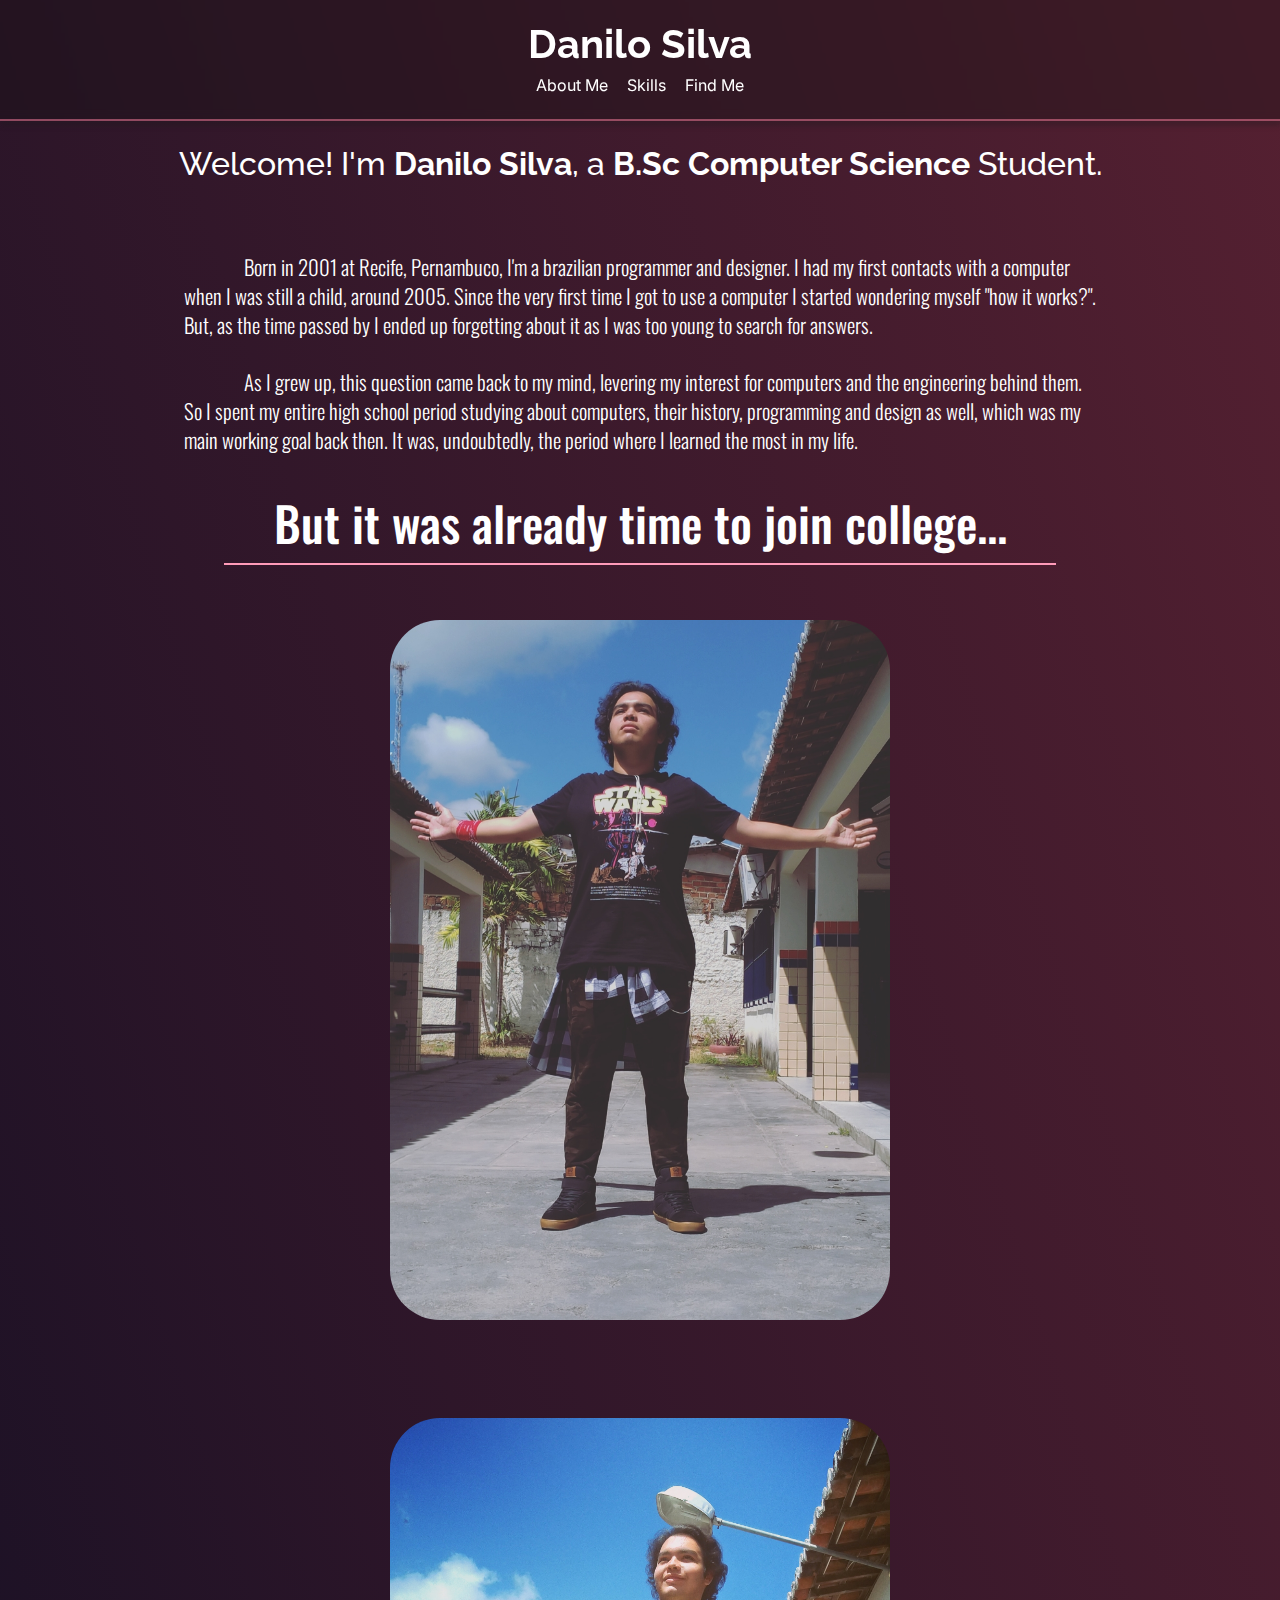
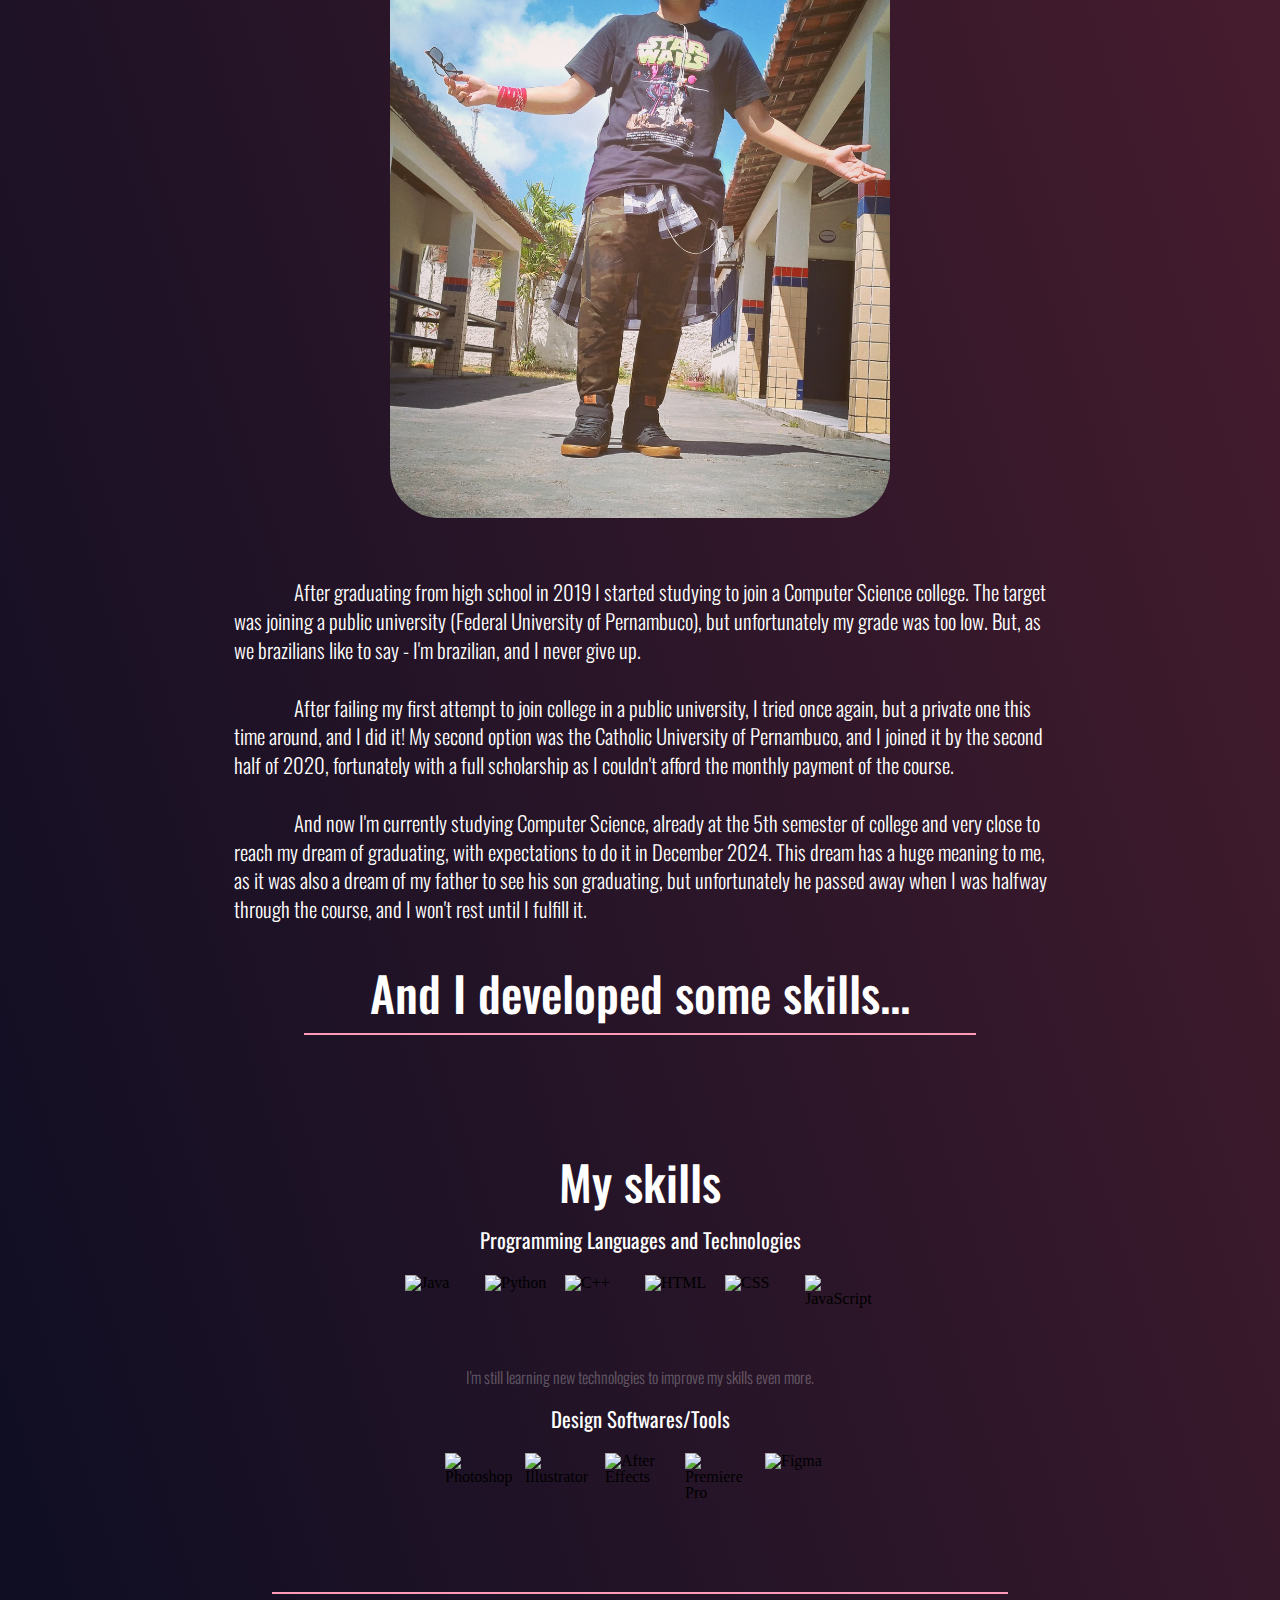
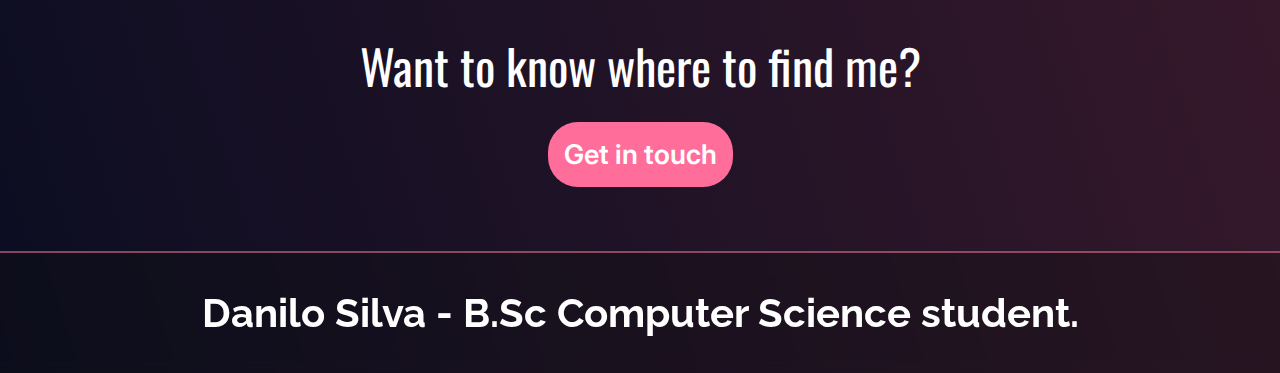
==== commit f2997c81: "fixing line spacing at contact page" ====
--- a/index.html
+++ b/index.html
@@ -59,7 +59,7 @@
               <div class="firstImpactTextDiv">
                 <a href="#secondBioSection" id="scrollToSecondBio"
                   ><h3 class="firstImpactText">
-                    But, it was already
+                    But it was already
                     <span id="collegeTime">time to join college...</span>
                   </h3>
                 </a>
